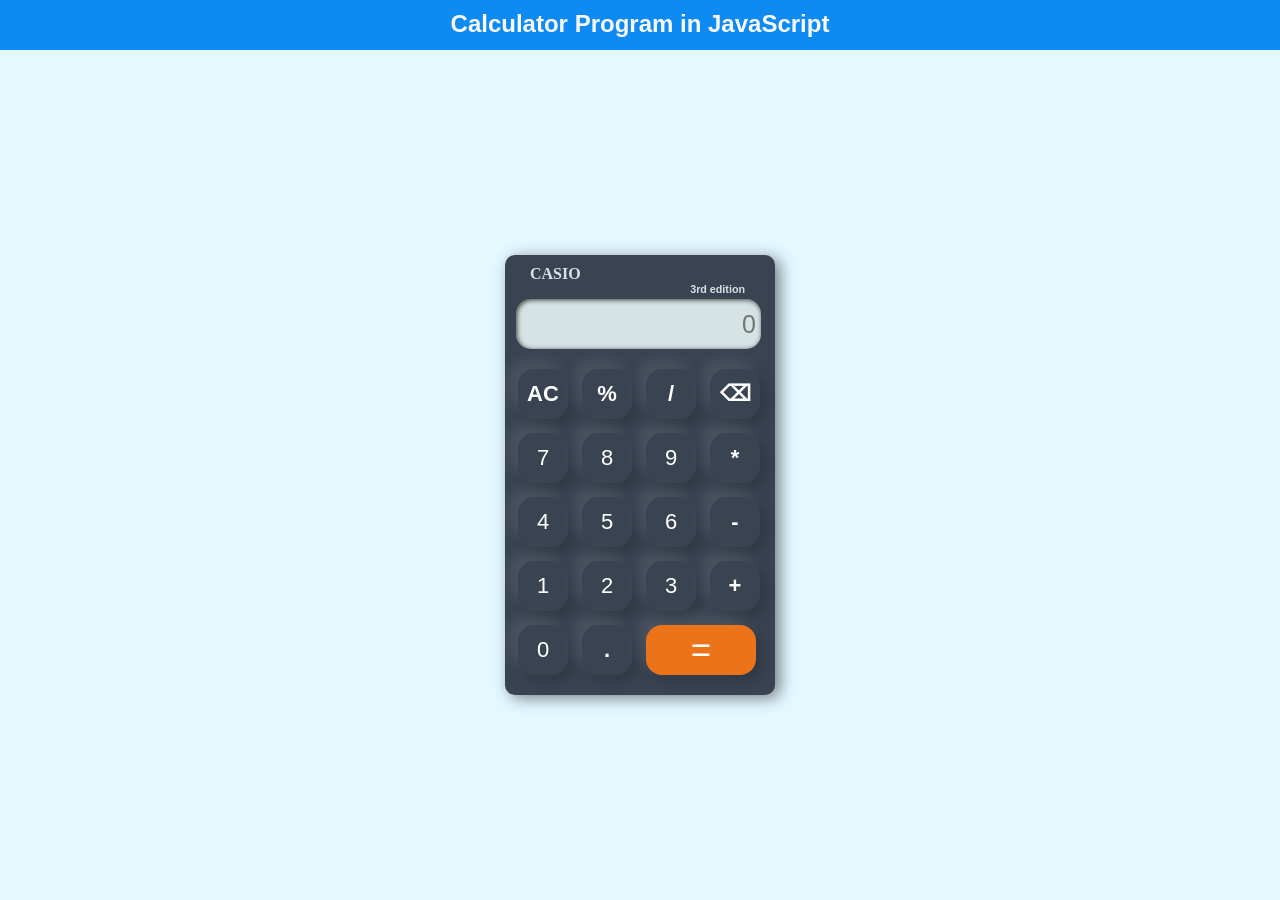
==== Basic Calculator/Calculator.html @ a194e015 "Add files via upload" ====
<!DOCTYPE html>
<html lang="en">
<head>
    <meta charset="UTF-8">
    <meta name="viewport" content="width=device-width, initial-scale=1.0">
    <link rel="shortcut icon" type="image/x-icon" href="images/developer.png" />
    <link rel="stylesheet" type="text/css" href="style/design.css">
    <title>Basic Calculator</title>                
</head>
<body bgcolor="#E3F8FF">
    <div class="navbar">
        <h2>Calculator Program in JavaScript</h2>
    </div> 
    
    <div class="calculator"> 
        <h4 id="company">CASIO</h4>
        <h6 id="edition">3rd edition</h6>
        <input class= "textview" id="result" placeholder="0">
        <table>   
            <tr>
                <td><input class = "btn" type = "button" value = "AC" id= "operator" onclick="ac()"></td>
                <td><input class = "btn" type = "button" value = "%" id="operator" onclick="insert('%')"> </td>
                <td><input class = "btn" type = "button" value = "/" id="operator" onclick="insert('/')"> </td>
                <td><input class = "btn" type = "button" value = "⌫" id ="operator" onclick="del()">
            </tr>

            <tr>
                <td><input class = "btn" type = "button" value = "7" onclick="insert(7)"> </td>
                <td><input class = "btn" type = "button" value = "8" onclick="insert(8)"> </td>
                <td><input class = "btn" type = "button" value = "9" onclick="insert(9)"> </td>           
                <td><input class = "btn" type = "button" value = "*" id = "operator" onclick="insert('*')"></td>
            </tr>

            <tr>
                <td><input class = "btn" type = "button" value = "4" onclick="insert(4)"> </td>
                <td><input class = "btn" type = "button" value = "5" onclick="insert(5)"> </td>
                <td><input class = "btn" type = "button" value = "6" onclick="insert(6)"> </td>           
                <td><input class = "btn" type = "button" value = "-" id = "operator" onclick="insert('-')"></td>
            </tr>

            <tr>
                <td><input class = "btn" type = "button" value = "1" onclick="insert(1)"> </td>
                <td><input class = "btn" type = "button" value = "2" onclick="insert(2)"> </td>
                <td><input class = "btn" type = "button" value = "3" onclick="insert(3)"> </td>
                <td><input class = "btn" type = "button" value = "+" id = "operator" onclick="insert('+')"></td>
            </tr>       
        
            <tr>            
                <td><input class = "btn" type = "button" value = "0" onclick="insert(0)"></td>
                <td><input class = "btn" type = "button" value = "." id= "operator" onclick="insert('.')"></td>
                <td colspan = 2><input class = "btn" style = "width: 110px" type = "button" value = "=" id="equal" onclick="equal('=')"></td>
            </tr>
        </table>
    </div>
    
    <script src="js/function.js"></script>
</body>
</html>
---- Basic Calculator/style/design.css ----
*{
    margin:0;
    padding:0;
    box-sizing:border-box;
}

.navbar{
    font-family:Arial, Helvetica, sans-serif;
    height:50px;
    background-color:#0D8BF2;
    color:rgb(249, 249, 249);
    padding-top: 10px;
    text-align: center;
    display:block;   
}

.textview{
    border: none;
    width: 245px;
    height: 50px;
    margin-left: 6px;
    margin-right: 6px;
    margin-top: 4px;
    margin-bottom: 12px; 
    font-size: 25px;        
    padding-right: 5px;
    text-align: right;
    border-radius: 15px;
    background-color:#D5E3E4;
    color:black;
    box-shadow: inset 1px 1px 5px #3C3C3C; 
}	
        
.calculator {   
    width: 270px;
    height: 440px;
    padding : 5px;   
    margin-top: 25px;
    border-radius: 10px;
    background-color:#3A4352; 
    position: absolute;
    top: 50%; 
    left:50%;
    transform: translate(-50%, -50%);
    box-shadow: 5px 3px 15px rgba(11, 11, 11, 0.5);            
} 
              
.btn{
    font-family:Arial, Helvetica, sans-serif;
    border: none;           
    width:50px;
    height: 50px;
    margin:6px;           
    border-radius: 16px;
    cursor: pointer;
    background-color:#3A4352;
    color:white;
    font-size:22px; 
    box-shadow: -8px -8px 15px rgba(255, 255, 255, 0.1),5px 5px 15px rgba(0, 0, 0, 0.2);        
    text-align: center;           
}

input:click{
    border: 1px solid;
    padding: 10px;
    box-shadow: 5px 10px 20px white  inset;
}

#operator{
    color:white;
    font-weight: bold;
}

#equal{
    font-size:35px;
    background-color:#EB741A;
    color:white;
}

.btn:hover{
    box-shadow: 5px 5px 10px rgba(5, 5, 5, 0.5);
}
#company{
    font-family:Cambria, Cochin, Georgia, Times, 'Times New Roman', serif;
    /*background-color: #f95007;*/
    color: #D5E3E4;
    box-sizing: border-box;
    text-align:left;
    padding-left: 20px;
    padding-top: 5px;
    padding-bottom: 0px;
    padding-right:0px;
    margin: none;
}
#edition{
    font-family: Arial, Helvetica, sans-serif;
    color: #D5E3E4;
    box-sizing: border-box;
    text-align:right;
    margin:0;
    padding-right:25px;
}
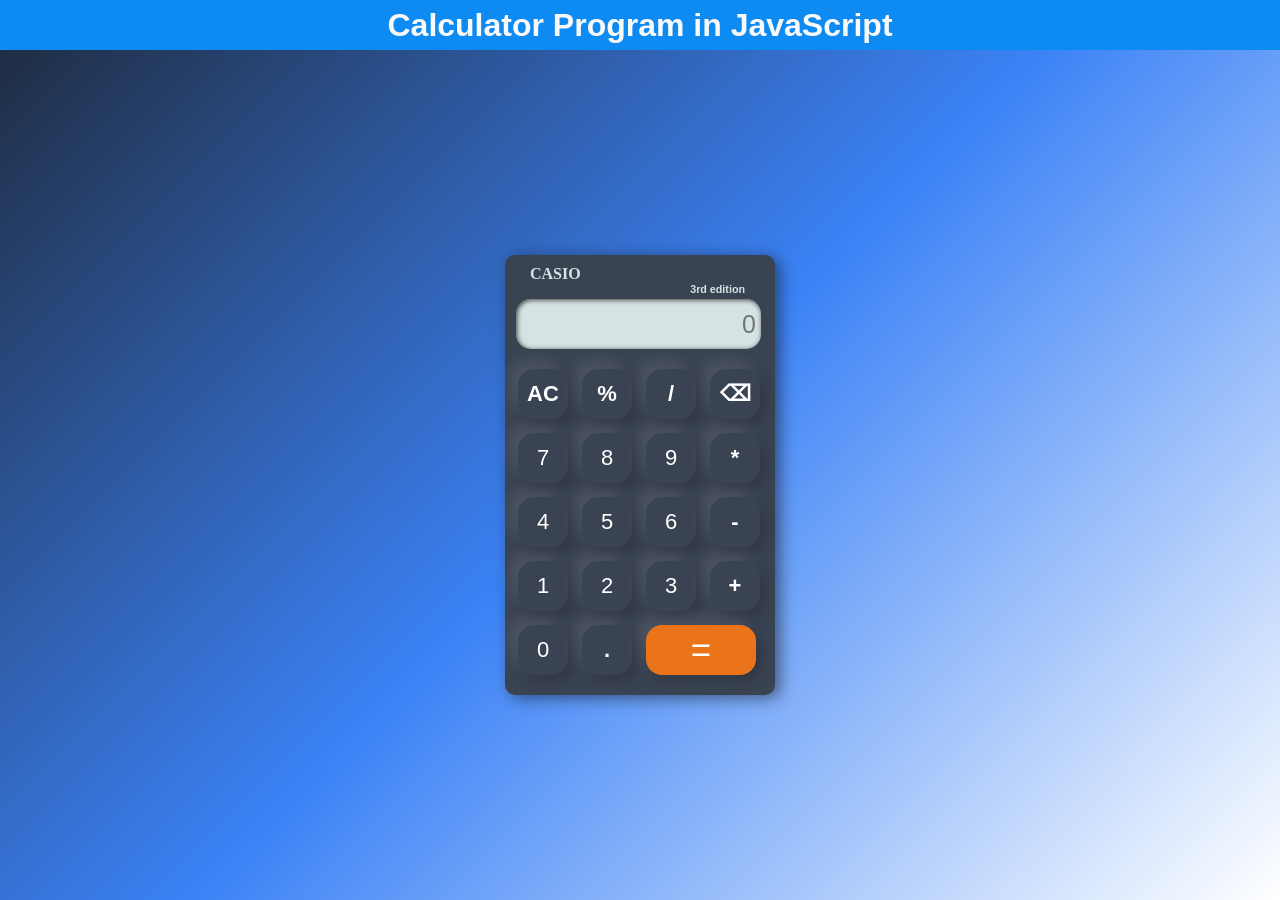
==== commit 772e1df2: "Add files via upload" ====
--- a/Basic Calculator/Calculator.html
+++ b/Basic Calculator/Calculator.html
@@ -7,9 +7,9 @@
     <link rel="stylesheet" type="text/css" href="style/design.css">
     <title>Basic Calculator</title>                
 </head>
-<body bgcolor="#E3F8FF">
+<body class="home-background">
     <div class="navbar">
-        <h2>Calculator Program in JavaScript</h2>
+        <div>Calculator Program in JavaScript</div>
     </div> 
     
     <div class="calculator"> 
--- a/Basic Calculator/style/design.css
+++ b/Basic Calculator/style/design.css
@@ -2,6 +2,16 @@
     margin:0;
     padding:0;
     box-sizing:border-box;
+}
+.home-background {
+    min-height: 100vh;
+    background: linear-gradient(
+        135deg,
+        #0F172A 0%,
+        #1E293B 0%,
+        #3B82F6 50%,
+        #FFFFFF 100%
+    );
 }
 
 .navbar{
@@ -9,9 +19,13 @@
     height:50px;
     background-color:#0D8BF2;
     color:rgb(249, 249, 249);
-    padding-top: 10px;
-    text-align: center;
-    display:block;   
+    font-size: 2rem;
+    font-weight: bold;
+    display:flex; 
+    justify-content: center;
+    align-items: center;
+   
+      
 }
 
 .textview{
@@ -99,4 +113,13 @@
     text-align:right;
     margin:0;
     padding-right:25px;
-}       +}       
+
+@media screen and (max-width: 767px) {
+    .navbar{
+    font-size: 1.2rem;
+    font-weight: bold;
+}
+    
+}
+
